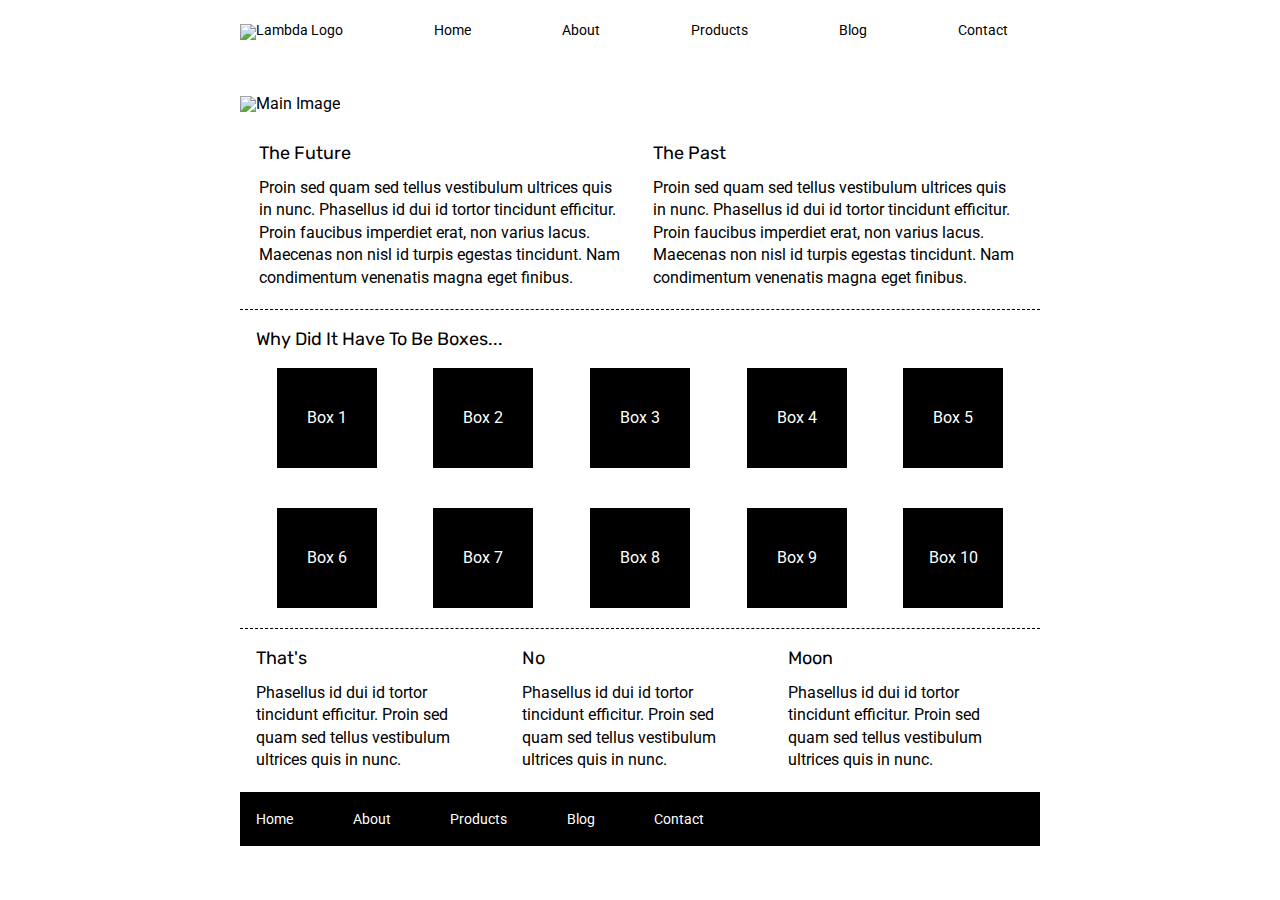
==== index.html @ ae1348b0 "finished the desktop nav" ====
<!doctype html>

<html lang="en">

<head>
    <meta charset="utf-8">

    <title>Sprint Challenge - Home</title>
    <meta name="viewport" content="width=device-width, initial-scale=1">

    <link href="https://fonts.googleapis.com/css?family=Roboto|Rubik" rel="stylesheet">
    <link rel="stylesheet" href="style/index.css">

</head>

<body>
    <div class="container">
        <nav class="top-nav">
            <a href="/index.html"><img src="./assets/lambda-black.png" alt="Lambda Logo" /></a>
            <a href="/index.html">Home</a>
            <a href="/about.html">About</a>
            <a href="/products.html">Products</a>
            <a href="/blog.html">Blog</a>
            <a href="/contact.html">Contact</a>
        </nav>
        <header>
            <img src="./assets/jumbo.jpg" alt="Main Image" />
        </header>
        <section class="top-content">
            <div class="text-container">
                <h2>The Future</h2>
                <p>Proin sed quam sed tellus vestibulum ultrices quis in nunc. Phasellus id dui id tortor tincidunt
                    efficitur. Proin faucibus imperdiet erat, non varius lacus. Maecenas non nisl id turpis egestas
                    tincidunt. Nam condimentum venenatis magna eget finibus.</p>
            </div>
            <div class="text-container">
                <h2>The Past</h2>
                <p>Proin sed quam sed tellus vestibulum ultrices quis in nunc. Phasellus id dui id tortor tincidunt
                    efficitur. Proin faucibus imperdiet erat, non varius lacus. Maecenas non nisl id turpis egestas
                    tincidunt. Nam condimentum venenatis magna eget finibus.</p>
            </div>
        </section>

        <section class="middle-content">

            <h2>Why Did It Have To Be Boxes...</h2>

            <div class="boxes">
                <div class="box">Box 1</div>
                <div class="box">Box 2</div>
                <div class="box">Box 3</div>
                <div class="box">Box 4</div>
                <div class="box">Box 5</div>
                <div class="box">Box 6</div>
                <div class="box">Box 7</div>
                <div class="box">Box 8</div>
                <div class="box">Box 9</div>
                <div class="box">Box 10</div>
            </div>

        </section>

        <section class="bottom-content">

            <div class="text-container">
                <h2>That's</h2>
                <p>Phasellus id dui id tortor tincidunt efficitur. Proin sed quam sed tellus vestibulum ultrices quis in
                    nunc.</p>
            </div>
            <div class="text-container">
                <h2>No</h2>
                <p>Phasellus id dui id tortor tincidunt efficitur. Proin sed quam sed tellus vestibulum ultrices quis in
                    nunc.</p>
            </div>
            <div class="text-container">
                <h2>Moon</h2>
                <p>Phasellus id dui id tortor tincidunt efficitur. Proin sed quam sed tellus vestibulum ultrices quis in
                    nunc.</p>
            </div>

        </section>

        <footer>
            <nav>
                <a href="#">Home</a>
                <a href="#">About</a>
                <a href="#">Products</a>
                <a href="#">Blog</a>
                <a href="#">Contact</a>
            </nav>
        </footer>
    </div><!-- container -->
</body>

</html>
---- style/index.css ----
/* http://meyerweb.com/eric/tools/css/reset/ 
   v2.0 | 20110126
   License: none (public domain)
*/

html,
body,
div,
span,
applet,
object,
iframe,
h1,
h2,
h3,
h4,
h5,
h6,
p,
blockquote,
pre,
a,
abbr,
acronym,
address,
big,
cite,
code,
del,
dfn,
em,
img,
ins,
kbd,
q,
s,
samp,
small,
strike,
strong,
sub,
sup,
tt,
var,
b,
u,
i,
center,
dl,
dt,
dd,
ol,
ul,
li,
fieldset,
form,
label,
legend,
table,
caption,
tbody,
tfoot,
thead,
tr,
th,
td,
article,
aside,
canvas,
details,
embed,
figure,
figcaption,
footer,
header,
hgroup,
menu,
nav,
output,
ruby,
section,
summary,
time,
mark,
audio,
video {
    margin: 0;
    padding: 0;
    border: 0;
    font-size: 100%;
    font: inherit;
    vertical-align: baseline;
}

/* HTML5 display-role reset for older browsers */
article,
aside,
details,
figcaption,
figure,
footer,
header,
hgroup,
menu,
nav,
section {
    display: block;
}

body {
    line-height: 1;
}

ol,
ul {
    list-style: none;
}

blockquote,
q {
    quotes: none;
}

blockquote:before,
blockquote:after,
q:before,
q:after {
    content: '';
    content: none;
}

table {
    border-collapse: collapse;
    border-spacing: 0;
}

* {
    box-sizing: border-box;
}

html,
body {
    height: 100%;
    font-family: 'Roboto', sans-serif;
}

h1,
h2,
h3,
h4,
h5 {
    font-size: 18px;
    margin-bottom: 15px;
    font-family: 'Rubik', sans-serif;
}

p {
    line-height: 1.4;
}

/*---------------------------------------------------------------------*/
.container {
    width: 800px;
    margin: 0 auto;
}

nav.top-nav {
    display: flex;
    justify-content: space-between;
    align-items: baseline;
}

nav.top-nav a {
    text-decoration: none;
    padding: 1.5rem 2rem;
    color: black;
    font-size: .9rem;
}

nav.top-nav a:first-child {
    padding-left: 0;
    margin-left: 0;
}

header {
    padding: 2rem 0;
    width: 100%;
}

header img {
    width: 100%;
    padding: 0;
    margin: 0;
}

.top-content {
    display: flex;
    flex-wrap: wrap;
    justify-content: space-evenly;
    margin-bottom: 20px;
    border-bottom: 1px dashed black;
}

.top-content .text-container {
    width: 48%;
    padding: 0 1%;
    padding-bottom: 20px;
}

.middle-content {
    margin-bottom: 20px;
    border-bottom: 1px dashed black;
}

.middle-content h2 {
    padding: 0 2%;
    margin-bottom: 0;
}

.middle-content .boxes {
    display: flex;
    flex-wrap: wrap;
    justify-content: space-evenly;
}

.middle-content .boxes .box {
    width: 12.5%;
    height: 100px;
    background: black;
    margin: 20px 2.5%;
    color: white;
    display: flex;
    align-items: center;
    justify-content: center;
}

.bottom-content {
    display: flex;
    margin: 0 2% 20px;
    justify-content: space-around;
}

.bottom-content .text-container {
    padding-right: 4%;
}

.bottom-content .text-container:last-child {
    padding-right: 0;
}

footer {
    width: 100%;
    background: black;
}

footer nav {
    width: 60%;
    display: flex;
    justify-content: space-between;
    align-items: center;
    padding: 20px 2%;
    font-size: 14px;
}

footer nav a {
    color: white;
    text-decoration: none;
}
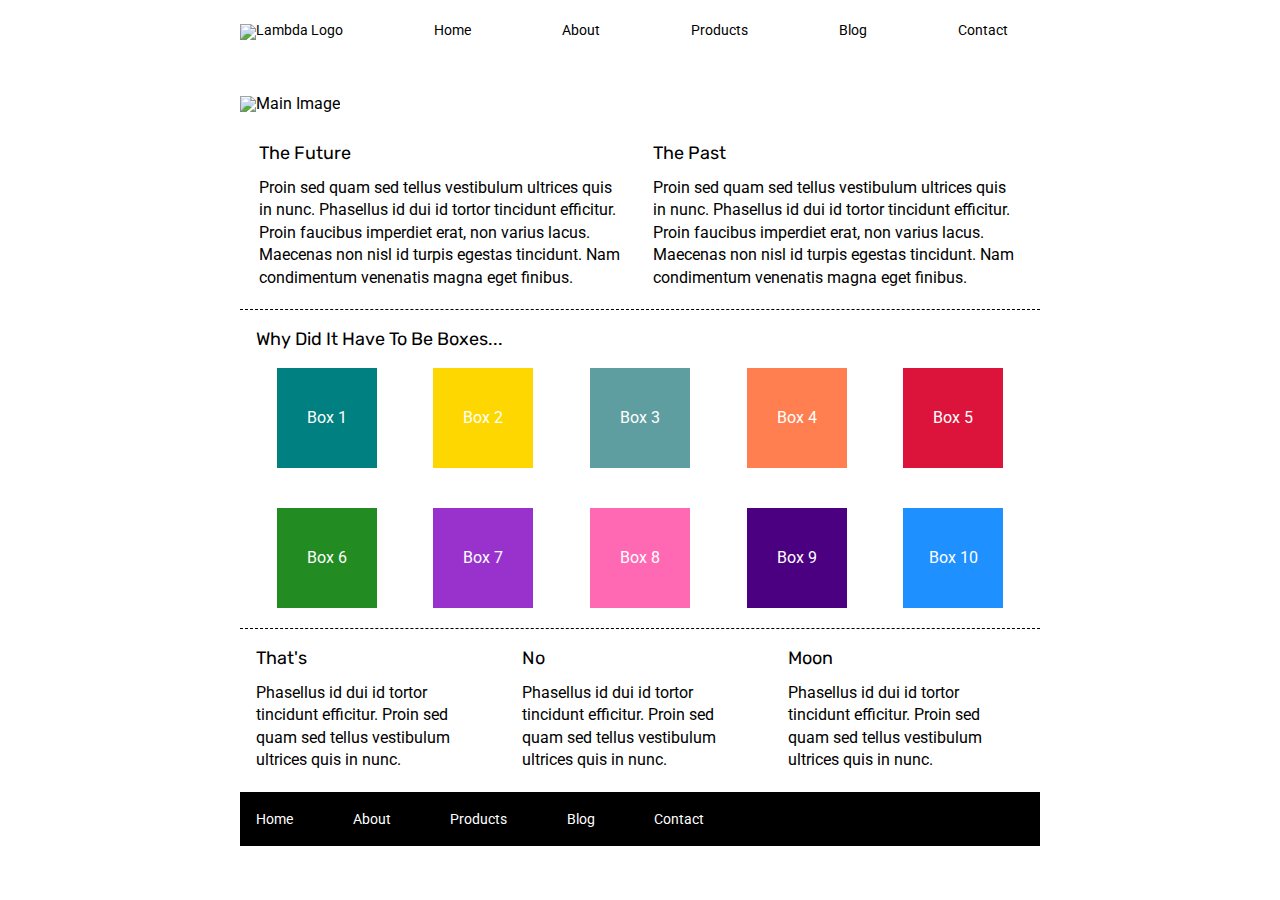
==== commit f3c103e0: "finished styling the boxes" ====
--- a/index.html
+++ b/index.html
@@ -46,16 +46,16 @@
             <h2>Why Did It Have To Be Boxes...</h2>
 
             <div class="boxes">
-                <div class="box">Box 1</div>
-                <div class="box">Box 2</div>
-                <div class="box">Box 3</div>
-                <div class="box">Box 4</div>
-                <div class="box">Box 5</div>
-                <div class="box">Box 6</div>
-                <div class="box">Box 7</div>
-                <div class="box">Box 8</div>
-                <div class="box">Box 9</div>
-                <div class="box">Box 10</div>
+                <div class="box box1">Box 1</div>
+                <div class="box box2">Box 2</div>
+                <div class="box box3">Box 3</div>
+                <div class="box box4">Box 4</div>
+                <div class="box box5">Box 5</div>
+                <div class="box box6">Box 6</div>
+                <div class="box box7">Box 7</div>
+                <div class="box box8">Box 8</div>
+                <div class="box box9">Box 9</div>
+                <div class="box box10">Box 10</div>
             </div>
 
         </section>
--- a/style/index.css
+++ b/style/index.css
@@ -234,6 +234,46 @@
     justify-content: center;
 }
 
+.middle-content .boxes div.box.box1 {
+    background-color: teal;
+}
+
+.middle-content .boxes div.box.box2 {
+    background-color: gold;
+}
+
+.middle-content .boxes div.box.box3 {
+    background-color: cadetblue;
+}
+
+.middle-content .boxes div.box.box4 {
+    background-color: coral;
+}
+
+.middle-content .boxes div.box.box5 {
+    background-color: crimson;
+}
+
+.middle-content .boxes div.box.box6 {
+    background-color: forestgreen;
+}
+
+.middle-content .boxes div.box.box7 {
+    background-color: darkorchid;
+}
+
+.middle-content .boxes div.box.box8 {
+    background-color: hotpink;
+}
+
+.middle-content .boxes div.box.box9 {
+    background-color: indigo;
+}
+
+.middle-content .boxes div.box.box10 {
+    background-color: dodgerblue;
+}
+
 .bottom-content {
     display: flex;
     margin: 0 2% 20px;
